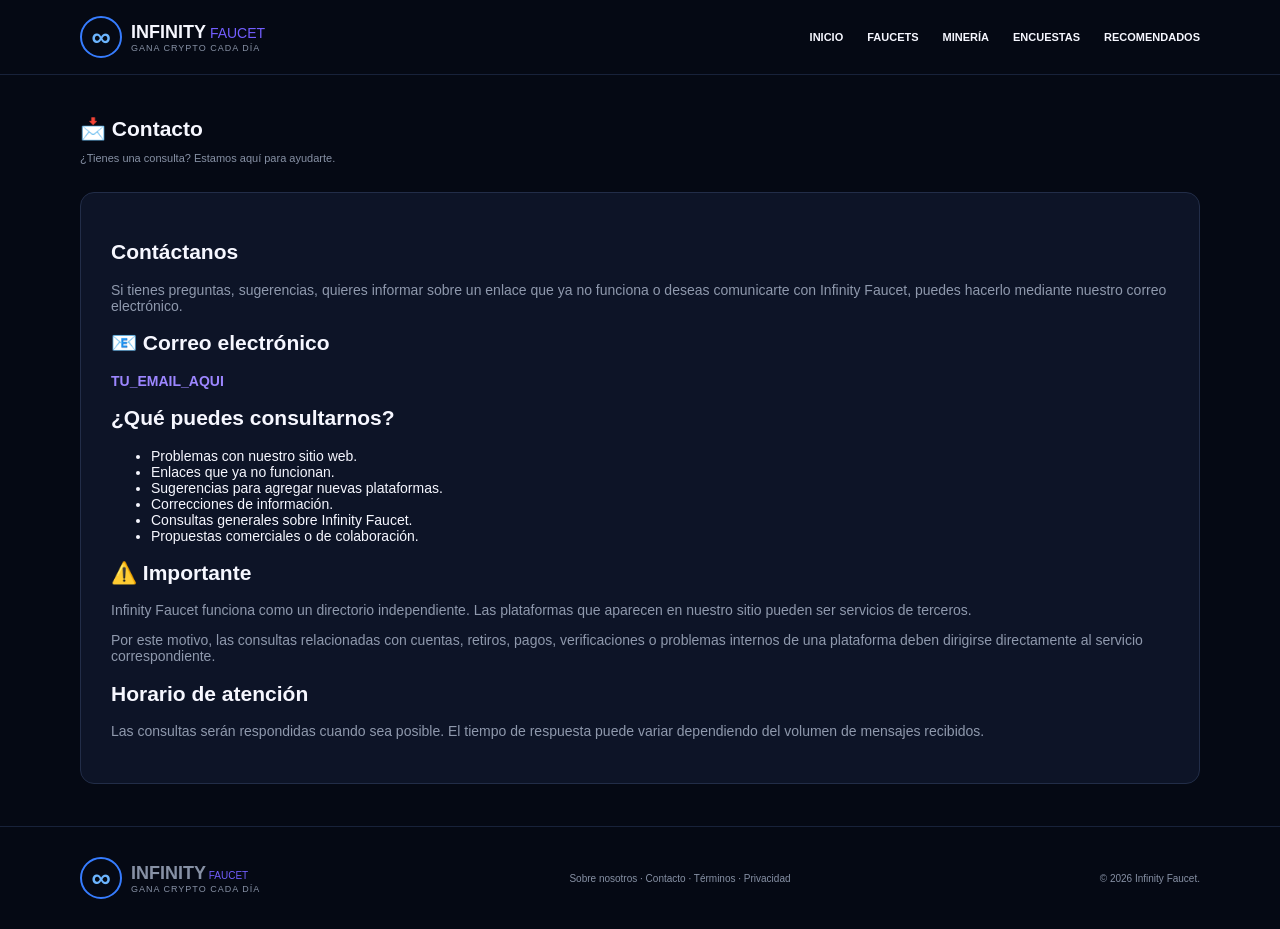
==== contacto.html @ 61688864 "Create contacto.html" ====
<!doctype html>
<html lang="es">

<head>
<meta charset="utf-8">
<meta name="viewport" content="width=device-width,initial-scale=1">

<meta name="description" content="Página de contacto de Infinity Faucet.">

<title>Contacto | Infinity Faucet</title>

<link rel="stylesheet" href="style.css">
</head>

<body>

<header>

<div class="wrap nav">

<a class="brand" href="index.html">

<b>∞</b>

<span>
<strong>INFINITY</strong> <i>FAUCET</i>
<small>GANA CRYPTO CADA DÍA</small>
</span>

</a>

<nav id="nav">

<a href="index.html">INICIO</a>
<a href="index.html#faucets">FAUCETS</a>
<a href="index.html#mineria">MINERÍA</a>
<a href="index.html#encuestas">ENCUESTAS</a>
<a href="index.html#recomendados">RECOMENDADOS</a>

</nav>

<button class="menu" onclick="menu()">☰</button>

</div>

</header>


<main>

<section class="section">

<div class="wrap">

<div class="title">

<div>

<h2>📩 Contacto</h2>

<p>
¿Tienes una consulta? Estamos aquí para ayudarte.
</p>

</div>

</div>


<div class="recommend">

<h2>Contáctanos</h2>

<p>
Si tienes preguntas, sugerencias, quieres informar sobre un enlace
que ya no funciona o deseas comunicarte con Infinity Faucet,
puedes hacerlo mediante nuestro correo electrónico.
</p>


<h2>📧 Correo electrónico</h2>

<p>

<a
href="mailto:TU_EMAIL_AQUI"
style="color:#9c86ff;font-weight:bold;"
>
TU_EMAIL_AQUI
</a>

</p>


<h2>¿Qué puedes consultarnos?</h2>

<ul>

<li>Problemas con nuestro sitio web.</li>

<li>Enlaces que ya no funcionan.</li>

<li>Sugerencias para agregar nuevas plataformas.</li>

<li>Correcciones de información.</li>

<li>Consultas generales sobre Infinity Faucet.</li>

<li>Propuestas comerciales o de colaboración.</li>

</ul>


<h2>⚠️ Importante</h2>

<p>
Infinity Faucet funciona como un directorio independiente.
Las plataformas que aparecen en nuestro sitio pueden ser servicios
de terceros.
</p>

<p>
Por este motivo, las consultas relacionadas con cuentas, retiros,
pagos, verificaciones o problemas internos de una plataforma deben
dirigirse directamente al servicio correspondiente.
</p>


<h2>Horario de atención</h2>

<p>
Las consultas serán respondidas cuando sea posible. El tiempo de
respuesta puede variar dependiendo del volumen de mensajes recibidos.
</p>

</div>

</div>

</section>

</main>


<footer>

<div class="wrap footer">

<a class="brand" href="index.html">

<b>∞</b>

<span>
<strong>INFINITY</strong> <i>FAUCET</i>
<small>GANA CRYPTO CADA DÍA</small>
</span>

</a>

<div>

<a href="sobre-nosotros.html">Sobre nosotros</a> ·
<a href="contacto.html">Contacto</a> ·
<a href="terminos.html">Términos</a> ·
<a href="privacidad.html">Privacidad</a>

</div>

<p>
© <span id="year"></span> Infinity Faucet.
</p>

</div>

</footer>


<script src="script.js"></script>

<script>
document.getElementById("year").textContent = new Date().getFullYear();
</script>

</body>

</html>
---- style.css ----
*{
    box-sizing:border-box;
}

html{
    scroll-behavior:smooth;
}

body{
    margin:0;
    background:#050914;
    color:#f6f7ff;
    font:14px Arial,sans-serif;
}

.wrap{
    width:min(1120px,92%);
    margin:auto;
}

a{
    text-decoration:none;
    color:inherit;
}


/* =========================
   HEADER
========================= */

header{
    position:sticky;
    top:0;
    z-index:9;
    background:#060a15ee;
    backdrop-filter:blur(12px);
    border-bottom:1px solid #18223a;
}

.nav{
    height:74px;
    display:flex;
    align-items:center;
    justify-content:space-between;
}

.brand{
    display:flex;
    align-items:center;
    gap:9px;
}

.brand>b{
    width:42px;
    height:42px;
    border:2px solid #367cff;
    border-radius:50%;
    display:grid;
    place-items:center;
    font-size:27px;
    color:#6cb5ff;
}

.brand strong{
    font-size:18px;
}

.brand i{
    font-style:normal;
    color:#735eff;
}

.brand small{
    display:block;
    font-size:9px;
    color:#8791a5;
    letter-spacing:1px;
}

nav{
    display:flex;
    gap:24px;
    font-size:11px;
    font-weight:bold;
}

nav a:hover{
    color:#806aff;
}

.menu{
    display:none;
    background:none;
    border:0;
    color:#fff;
    font-size:25px;
}


/* =========================
   HERO
========================= */

.hero{
    padding:70px 0;
    background:
    radial-gradient(
        circle at 75% 45%,
        #32207b44,
        transparent 35%
    );
}

.hero-grid{
    display:grid;
    grid-template-columns:1.1fr .9fr;
    align-items:center;
}

.eyebrow{
    color:#9c86ff;
    font-weight:bold;
}

.hero h1{
    font-size:clamp(38px,5vw,60px);
    line-height:1.05;
    margin:15px 0;
}

.hero h1 span{
    background:linear-gradient(
        90deg,
        #a35aff,
        #15bfe8
    );

    background-clip:text;
    -webkit-background-clip:text;

    color:transparent;
}

.hero p{
    color:#a9b2c5;
    font-size:17px;
    max-width:600px;
}

.actions{
    display:flex;
    gap:12px;
    margin:24px 0;
}

.btn{
    padding:13px 19px;
    border-radius:9px;
    font-weight:bold;
    font-size:11px;
    display:inline-block;
    text-align:center;
}

.primary{
    background:linear-gradient(
        100deg,
        #463cff,
        #7935e7
    );
}

.secondary{
    border:1px solid #29334b;
}

.trust{
    display:flex;
    gap:22px;
    margin-top:28px;
}

.trust>div{
    display:flex;
    gap:8px;
    color:#24d6ff;
}

.trust span{
    color:#fff;
}

.trust b,
.trust small{
    display:block;
}

.trust small{
    color:#8791a5;
    font-size:10px;
    font-weight:normal;
}


/* =========================
   IMAGEN GRANDE HERO
========================= */

.art{
    min-height:330px;

    display:flex;
    align-items:center;
    justify-content:center;

    position:relative;
}

.art img{
    width:100%;
    max-width:460px;
    height:auto;

    object-fit:contain;

    filter:drop-shadow(
        0 0 28px #4137ff
    );

    transition:
        transform .3s ease,
        filter .3s ease;
}

.art img:hover{
    transform:scale(1.03);

    filter:drop-shadow(
        0 0 38px #5548ff
    );
}


/* =========================
   ESTADÍSTICAS
========================= */

.stats{
    display:grid;
    grid-template-columns:repeat(4,1fr);

    background:#0b1120;

    border:1px solid #1a2641;

    border-radius:12px;

    padding:20px;
}

.stats div{
    text-align:center;
    border-right:1px solid #202a40;
}

.stats div:last-child{
    border:0;
}

.stats b,
.stats small{
    display:block;
}

.stats b{
    font-size:20px;
}

.stats small{
    color:#8791a5;
    font-size:11px;
}


/* =========================
   SECCIONES
========================= */

.section{
    padding:42px 0;
}

.title{
    display:flex;
    justify-content:space-between;
    align-items:end;
    margin-bottom:17px;
}

.title h2{
    margin:0;
}

.title p,
.title>a{
    color:#8791a5;
    font-size:11px;
}

.title>a{
    color:#8e7aff;
    font-weight:bold;
}


/* =========================
   CARDS FAUCETS
========================= */

.cards{
    display:grid;
    grid-template-columns:repeat(4,1fr);
    gap:14px;
}

.card{
    background:#0b1222;

    border:1px solid #1b2742;

    border-radius:12px;

    padding:17px;

    display:flex;
    flex-direction:column;

    min-height:290px;

    transition:
        transform .2s ease,
        border-color .2s ease,
        box-shadow .2s ease;
}

.card:hover{
    transform:translateY(-4px);

    border-color:#493f9e;

    box-shadow:
        0 12px 35px #00000044;
}

.featured{
    border-color:#4c3ed4;
}


/* =========================
   LOGOS PNG DE FAUCETS
========================= */

.circle{
    width:58px;
    height:58px;

    border-radius:50%;

    display:flex;
    align-items:center;
    justify-content:center;

    margin:0 auto 12px;

    overflow:hidden;

    background:#17213a;

    border:1px solid #273657;
}

.circle img{
    width:100%;
    height:100%;

    object-fit:contain;

    padding:6px;

    display:block;
}


/* =========================
   TEXTO CARDS
========================= */

.card h3{
    text-align:center;
    margin:11px 0 4px;
}

.chips{
    text-align:center;

    background:#161f34;

    border-radius:5px;

    padding:4px;

    color:#cdd4e3;

    font-size:10px;
}

.card p{
    color:#99a3b7;

    font-size:11px;

    min-height:48px;
}

.card small{
    color:#579dff;
    font-size:10px;
}

.card>b{
    font-size:12px;
    margin-bottom:12px;
}

.card .btn{
    margin-top:auto;
}


/* =========================
   MINERÍA / ENCUESTAS
========================= */

.two{
    display:grid;
    grid-template-columns:1fr 1fr;
    gap:28px;
}

.list{
    display:grid;
    gap:10px;
}

.list article{
    background:#0b1222;

    border:1px solid #1b2742;

    border-radius:9px;

    padding:11px;

    display:grid;

    grid-template-columns:40px 1fr auto;

    gap:11px;

    align-items:center;

    transition:
        transform .2s ease,
        border-color .2s ease;
}

.list article:hover{
    transform:translateY(-2px);
    border-color:#493f9e;
}


/* =========================
   LOGOS PNG LISTA
========================= */

.list article>b{
    width:40px;
    height:40px;

    border-radius:8px;

    background:#148fd8;

    display:flex;

    align-items:center;
    justify-content:center;

    overflow:hidden;
}

.list article>b img{
    width:100%;
    height:100%;

    object-fit:contain;

    padding:5px;

    border-radius:8px;

    display:block;
}


/* =========================
   TEXTO LISTAS
========================= */

.list strong{
    font-size:12px;
}

.list small{
    display:block;

    color:#8993a7;

    font-size:10px;

    line-height:1.5;
}

.list article>a{
    border:1px solid #5346db;

    color:#a59bff;

    border-radius:6px;

    padding:8px 10px;

    font-size:9px;

    font-weight:bold;

    transition:
        background .2s ease,
        color .2s ease;
}

.list article>a:hover{
    background:#5346db;
    color:#fff;
}


/* =========================
   RECOMENDADOS
========================= */

.recommend{
    padding:30px;

    background:#0d1427;

    border:1px solid #222d48;

    border-radius:14px;
}

.recommend p{
    color:#8f99ad;
}


/* =========================
   COMO FUNCIONA
========================= */

.how{
    display:grid;

    grid-template-columns:1.5fr .8fr;

    border:1px solid #202b45;

    border-radius:12px;

    overflow:hidden;
}

.how>div{
    padding:25px;
}

.steps{
    display:grid;

    grid-template-columns:repeat(3,1fr);

    gap:15px;
}

.steps>div{
    display:flex;
    gap:9px;
}

.steps b{
    min-width:34px;
    height:34px;

    border:1px solid #7358ff;

    border-radius:50%;

    display:grid;
    place-items:center;

    color:#a594ff;
}

.steps strong,
.steps small{
    display:block;
    font-size:10px;
}

.steps small{
    color:#8993a7;
    margin-top:3px;
}


/* =========================
   AVISO
========================= */

aside{
    padding:25px;

    background:#12101c;

    border-left:1px solid #222b43;
}

aside h3{
    color:#ffc82b;
}

aside p{
    color:#a6afc0;
    font-size:11px;
}


/* =========================
   FOOTER
========================= */

footer{
    border-top:1px solid #18223a;

    padding:30px 0;

    color:#8791a5;

    font-size:10px;
}

.footer{
    display:flex;

    justify-content:space-between;

    align-items:center;

    gap:20px;

    flex-wrap:wrap;
}

.footer>div a:hover{
    color:#fff;
}


/* =========================
   TABLET
========================= */

@media(max-width:900px){

    nav{
        gap:10px;
    }

    .cards{
        grid-template-columns:repeat(2,1fr);
    }

    .hero-grid{
        grid-template-columns:1fr;
    }

    .art{
        min-height:280px;
        margin-top:20px;
    }

    .art img{
        max-width:400px;
    }

    .stats{
        grid-template-columns:repeat(2,1fr);
        gap:15px;
    }

    .stats div:nth-child(2){
        border:0;
    }

    .two,
    .how{
        grid-template-columns:1fr;
    }

    aside{
        border-left:0;
        border-top:1px solid #222b43;
    }

}


/* =========================
   CELULAR
========================= */

@media(max-width:650px){

    .menu{
        display:block;
    }

    nav{
        display:none;

        position:absolute;

        top:74px;

        left:0;
        right:0;

        padding:18px 4%;

        background:#060a15;

        flex-direction:column;

        border-bottom:1px solid #18223a;
    }

    .cards{
        grid-template-columns:1fr;
    }

    .hero{
        padding:45px 0;
    }

    .hero h1{
        font-size:40px;
    }

    .hero p{
        font-size:15px;
    }

    .art{
        min-height:240px;
        margin-top:10px;
    }

    .art img{
        max-width:330px;
    }

    .trust{
        display:grid;
        grid-template-columns:1fr;
    }

    .stats{
        grid-template-columns:1fr 1fr;
    }

    .steps{
        grid-template-columns:1fr;
    }

    .footer{
        align-items:flex-start;
        flex-direction:column;
    }

}


/* =========================
   CELULAR PEQUEÑO
========================= */

@media(max-width:420px){

    .hero h1{
        font-size:34px;
    }

    .actions{
        flex-direction:column;
    }

    .actions .btn{
        width:100%;
    }

    .art img{
        max-width:290px;
    }

    .list article{
        grid-template-columns:40px 1fr;
    }

    .list article>a{
        grid-column:2;
        text-align:center;
    }

}
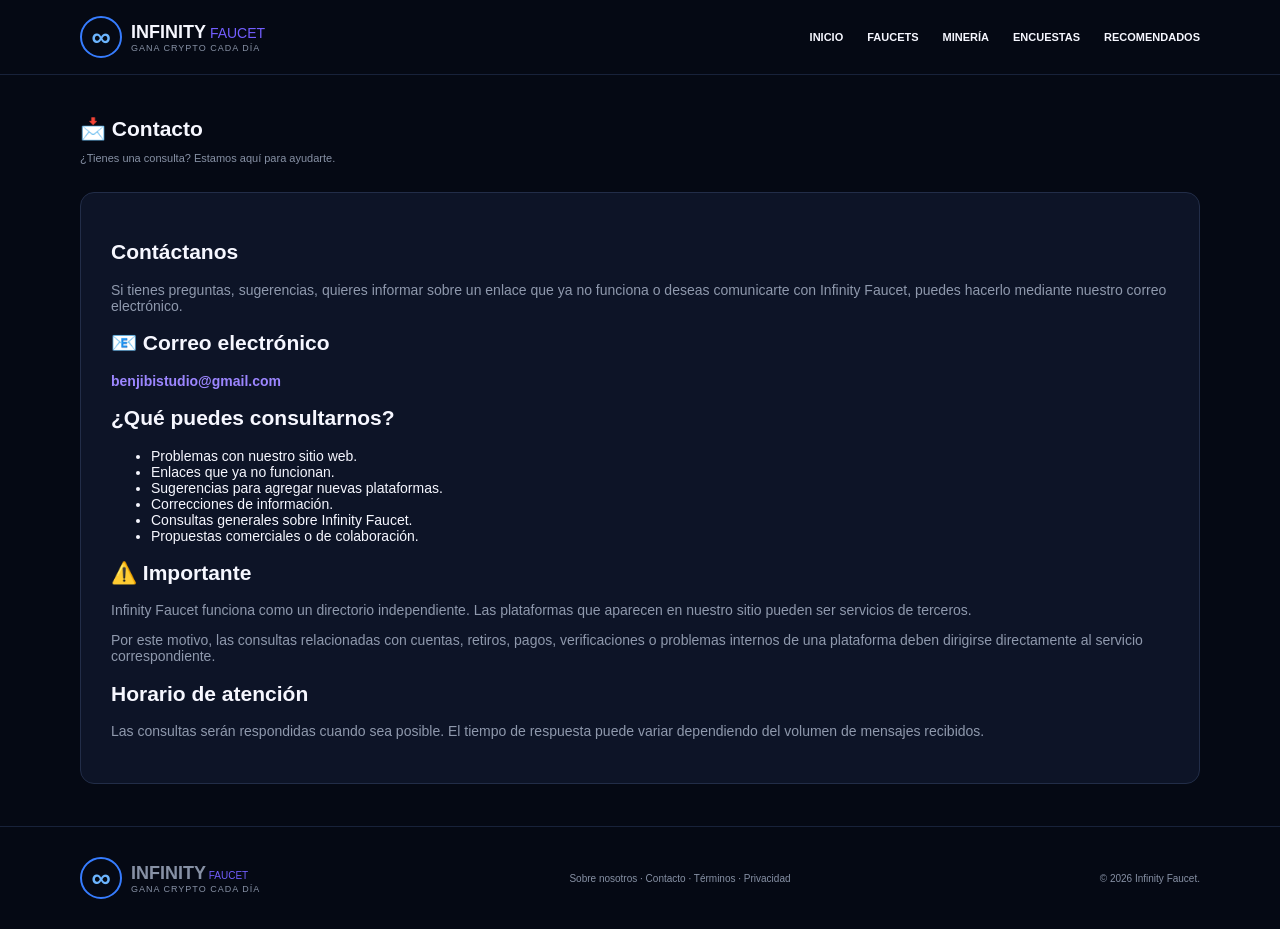
==== commit f98d8818: "Update contacto.html" ====
--- a/contacto.html
+++ b/contacto.html
@@ -83,10 +83,10 @@
 <p>
 
 <a
-href="mailto:TU_EMAIL_AQUI"
+href="benjibitstudio@gmail.com"
 style="color:#9c86ff;font-weight:bold;"
 >
-TU_EMAIL_AQUI
+benjibistudio@gmail.com
 </a>
 
 </p>
